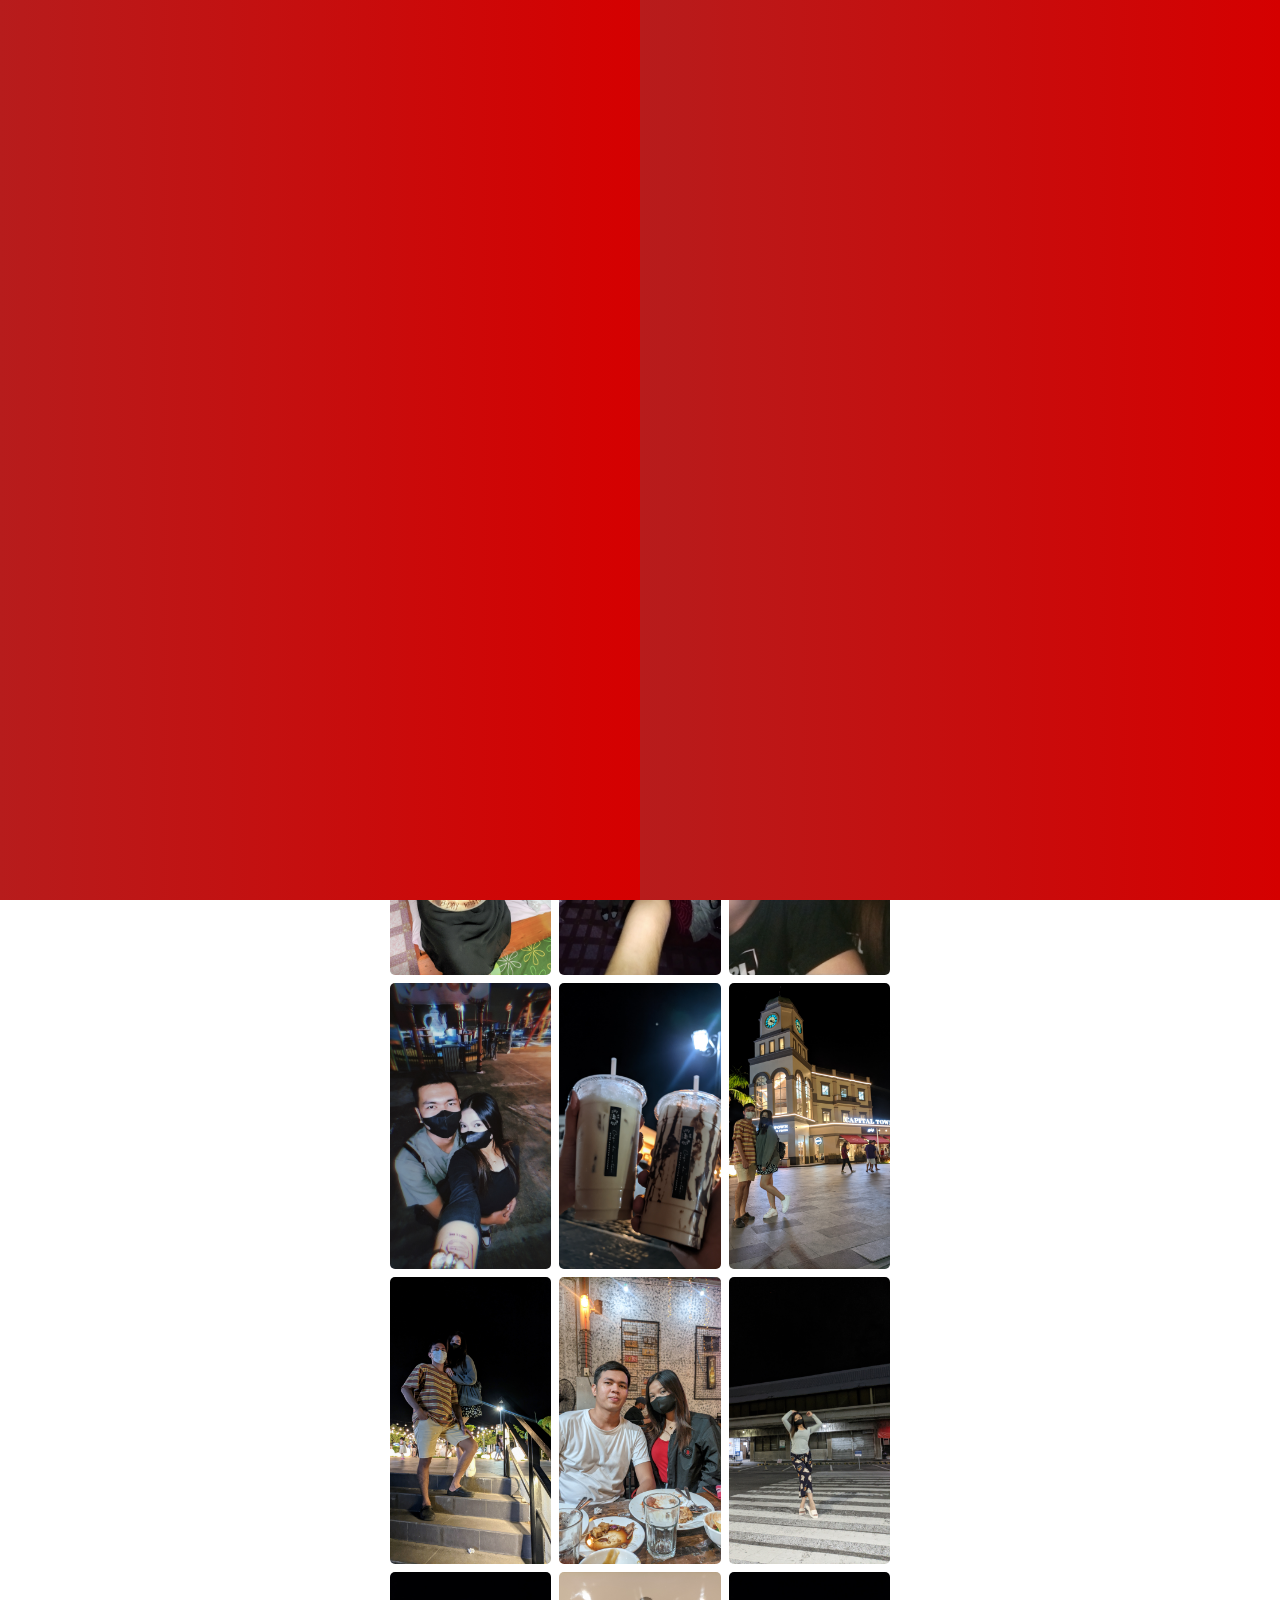
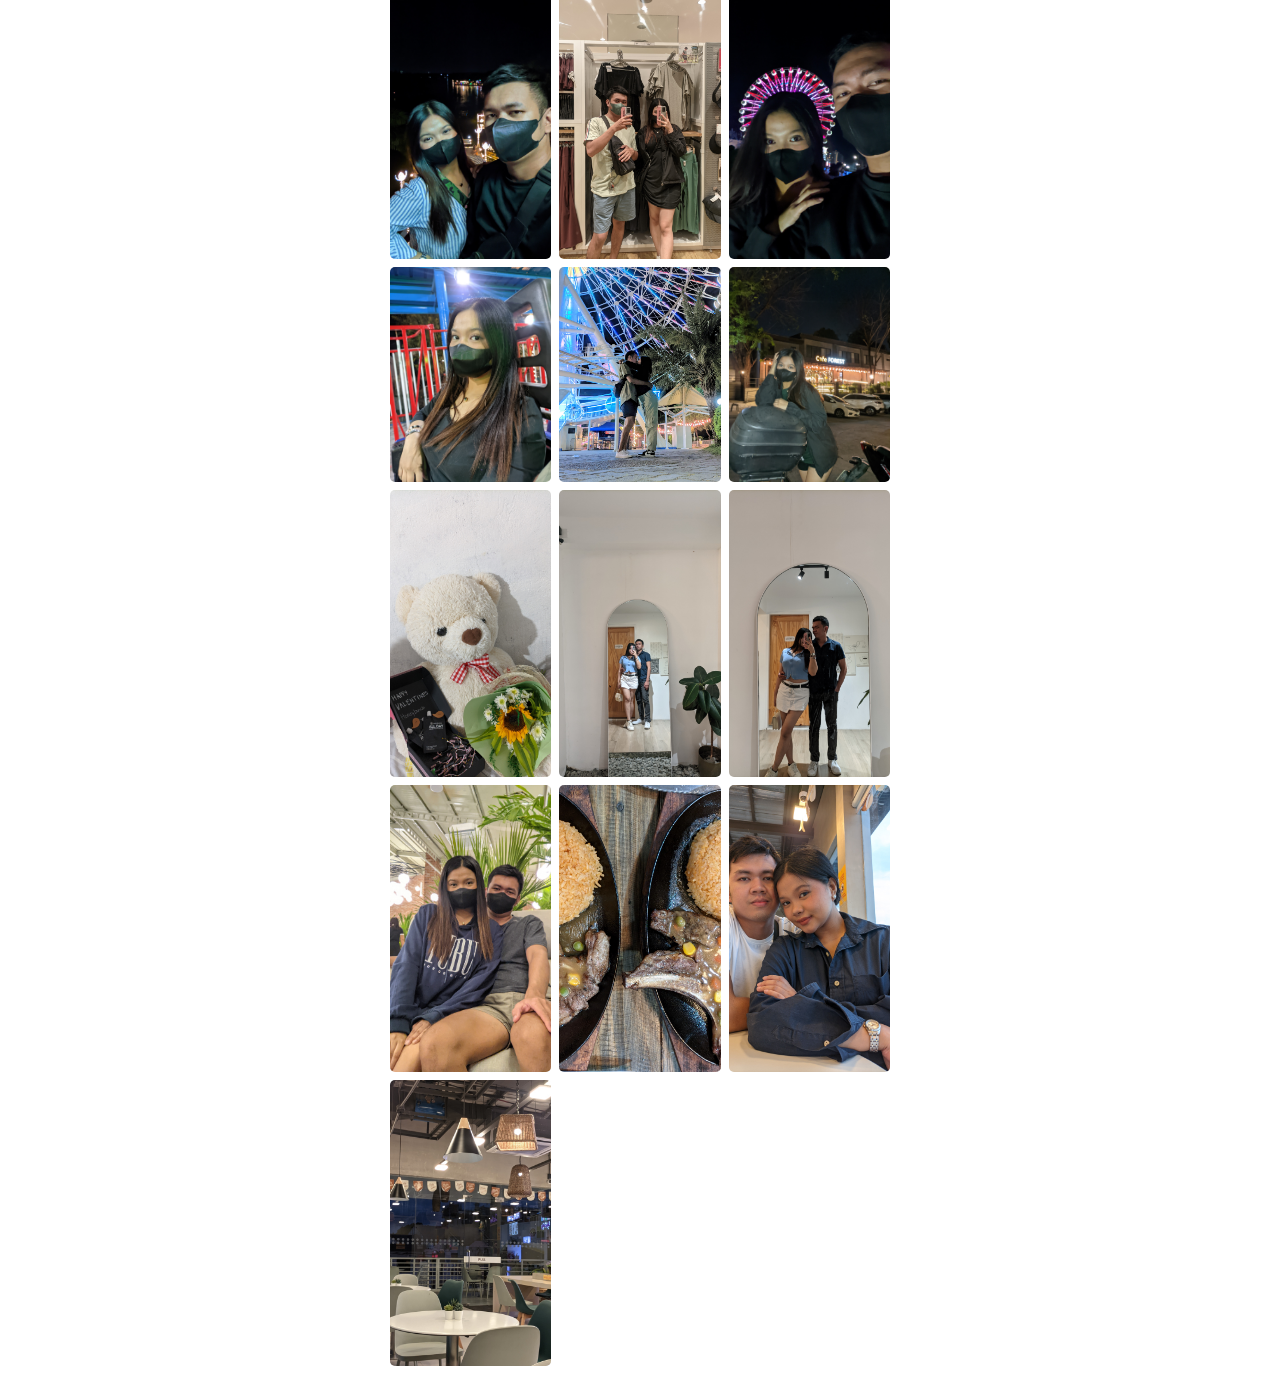
==== welcome.html @ 2fcc1c52 "Update welcome.html" ====
<!DOCTYPE html>
<html lang="en">
<head>
    <meta charset="UTF-8">
    <meta name="viewport" content="width=device-width, initial-scale=1.0">
    <title>Happy Valentines Honeybunch</title>
    <link rel="stylesheet" href="assets/css/styles.css">
    <script src="https://cdn.jsdelivr.net/npm/js-confetti@latest/dist/js-confetti.browser.js"></script>
</head>
<body>
    <audio id="background-audio" src="assets/audio/ElyandAle.mp3" autoplay loop></audio>
    <!-- Theater Opening Effect -->
    <div class="theater">
        <div class="curtain left"></div>
        <div class="curtain right"></div>
    </div>

    <!-- Sticky Valentine's Message -->
    <div class="message">
        <marquee>❤️ Happy Valentines Honeybunch!, I Love you so much ❤️</marquee>
    </div>

    <!-- Modal Structure -->
    <div id="imageModal" class="modal">
        <span class="close" onclick="closeModal()">&times;</span>
        <img class="modal-content" id="modalImage">
        <div class="caption" id="captionText"></div>
    </div>

    <div class="story-container">
        <div class="story"><img src="https://media1.giphy.com/media/v1.Y2lkPTc5MGI3NjExY3ZrYm5zdWcyajg5Y3RoZ215N2s4ZW9jMHM2dnM5ZGhjcGw2bnFvNSZlcD12MV9pbnRlcm5hbF9naWZfYnlfaWQmY3Q9Zw/hlptNTzRTKaUp3bbfd/giphy.gif" alt="Story 1" onclick="openModal(this)"></div>
        <div class="story"><img src="https://media1.giphy.com/media/v1.Y2lkPTc5MGI3NjExemU1b2Q1cjhqbGdscTZrcHQzcGtzaG85d2RjNW1tODhiMG5kYTQ3ciZlcD12MV9pbnRlcm5hbF9naWZfYnlfaWQmY3Q9Zw/W3OIS9xGcRReboyErW/giphy.gif" alt="Story 2" onclick="openModal(this)"></div>
        <div class="story"><img src="https://media0.giphy.com/media/v1.Y2lkPTc5MGI3NjExY3cwZnlyOHhpOHZuZzBvaGU4Zmpid29pODRqdHFuZXdoOXV6bTZ4ZiZlcD12MV9pbnRlcm5hbF9naWZfYnlfaWQmY3Q9Zw/RfbfVlzSAr351y4wuS/giphy.gif" alt="Story 3" onclick="openModal(this)"></div>
        <div class="story"><img src="https://media2.giphy.com/media/v1.Y2lkPTc5MGI3NjExM2U0bG5hdXI5eHhzejE5NW9oaTF1bGx6dWtiMWRieGU0MnM5NmR2cSZlcD12MV9pbnRlcm5hbF9naWZfYnlfaWQmY3Q9Zw/XQQRly99Dr2mQZ4oWt/giphy.gif" alt="Story 4" onclick="openModal(this)"></div>
        <div class="story"><img src="https://media1.giphy.com/media/v1.Y2lkPTc5MGI3NjExc2xiMnplc3BwcWR6cGtyb2oxMmYxb3hmZXJiMzIyZnRmdGRjdWNhNyZlcD12MV9pbnRlcm5hbF9naWZfYnlfaWQmY3Q9Zw/l0Ex5p8KpFUIslUoU/giphy.gif" alt="Story 1" onclick="openModal(this)"></div>
    </div>
    <!-- Instagram-Style Photo Grid -->
    <div class="photo-grid">
        <img src="assets/images/08.jpg" alt="Photo 1" onclick="openModal(this)">
        <img src="assets/images/09.jpg" alt="Photo 2" onclick="openModal(this)">
        <img src="assets/images/10.jpg" alt="Photo 3" onclick="openModal(this)">
        <img src="assets/images/11.jpg" alt="Photo 4" onclick="openModal(this)">
        <img src="assets/images/12.jpg" alt="Photo 5" onclick="openModal(this)">
        <img src="assets/images/13.jpg" alt="Photo 6" onclick="openModal(this)">
        <img src="assets/images/14.jpg" alt="Photo 7" onclick="openModal(this)">
        <img src="assets/images/15.jpg" alt="Photo 8" onclick="openModal(this)">
        <img src="assets/images/16.jpg" alt="Photo 9" onclick="openModal(this)">
        <img src="assets/images/17.jpg" alt="Photo 10" onclick="openModal(this)">
        <img src="assets/images/18.jpg" alt="Our first date" onclick="openModal(this)">
        <img src="assets/images/19.jpg" alt="Photo 12" onclick="openModal(this)">
        <img src="assets/images/20.jpg" alt="Photo 13" onclick="openModal(this)">
        <img src="assets/images/21.jpg" alt="Photo 14" onclick="openModal(this)">
        <img src="assets/images/22.jpg" alt="Photo 15" onclick="openModal(this)">
        <img src="assets/images/23.jpg" alt="Photo 16" onclick="openModal(this)">
        <img src="assets/images/24.jpg" alt="Photo 17" onclick="openModal(this)">
        <img src="assets/images/25.jpg" alt="Photo 18" onclick="openModal(this)">
        <img src="assets/images/26.jpg" alt="Photo 19" onclick="openModal(this)">
        <img src="assets/images/27.jpg" alt="Photo 20" onclick="openModal(this)">
        <img src="assets/images/28.jpg" alt="Photo 21" onclick="openModal(this)">
        <img src="assets/images/29.jpg" alt="Photo 22" onclick="openModal(this)">
        <img src="assets/images/30.jpg" alt="Photo 23" onclick="openModal(this)">
        <img src="assets/images/31.jpg" alt="Photo 24" onclick="openModal(this)">
        <img src="assets/images/32.jpg" alt="Photo 25" onclick="openModal(this)">
        <img src="assets/images/33.jpg" alt="Photo 26" onclick="openModal(this)">
        <img src="assets/images/34.jpg" alt="Photo 27" onclick="openModal(this)">
        <img src="assets/images/35.jpg" alt="Photo 28" onclick="openModal(this)">
    </div>

    <script src="assets/js/script.js"></script>
    <script>
        document.addEventListener('DOMContentLoaded', function() {
            const audio = document.getElementById('background-audio');
            if (audio) {
            audio.play().catch(() => console.log("Autoplay blocked, requires user interaction"));
            }
      });
    </script>
   
</body>
</html>
---- assets/css/styles.css ----
/* General Styles */
body {
    font-family: Verdana, Geneva, Tahoma, sans-serif;
    width: 100%;
    height: 100vh;
    background-image: url(../images/bg.jpg);
    background-size: cover;
    background-position: center;
    background-repeat: no-repeat;
    margin: 0;
    display: flex;
    flex-direction: column;
    align-items: center;
    overflow-x: hidden;
    background-attachment: fixed;
}

/* Modal covers the entire screen */
.modal {
    display: none; /* Hidden by default */
    position: fixed;
    z-index: 1000;
    left: 0;
    top: 0;
    width: 100%;
    height: 100%;
    background-color: rgba(0, 0, 0, 0.9); /* Semi-transparent background */
    justify-content: center;
    align-items: center;
    overflow: hidden; /* Prevents scrollbars */
  }
  
  /* Ensure the image scales to fit the screen */
  .modal-content {
    max-width: 100%;
    max-height: 100%;
    object-fit: contain; /* Scale image without cropping */
    border-radius: 8px;
  }
  
  /* Caption styling */
  .caption {
    margin-top: 15px;
    color: #ccc;
    font-size: 1.2em;
    text-align: center;
  }
  
  /* Optional close button styling */
  .close {
    position: absolute;
    top: 20px;
    right: 35px;
    color: #f1f1f1;
    font-size: 40px;
    font-weight: bold;
    cursor: pointer;
  }

.close:hover {
    color: red;
}

/* Sticky Valentine's Message */
.message {
    color: white;
    font-size: 2rem;
    font-weight: bold;
    text-align: center;
    position: fixed;
    opacity: 0;
    top: 0;
    left: 0;
    width: 100%;
    background: rgba(44, 44, 44, 0.973);
    padding: 15px 0;
    z-index: 1000;
    animation: fadeIn 2s ease-in-out 2s forwards;
}

.story-container {
    margin-top: 80px; /* Increase to avoid overlap */
    width: 100%;
    padding: 10px;
    display: flex;
    gap: 10px;


}

.story {
    min-width: 70px;
    height: 70px;
    border-radius: 50%;
    overflow: hidden;
    border: 3px solid #ff4081;
    display: flex;
    justify-content: center;
    align-items: center;
}

.story img {
    width: 100%;
    height: 100%;
    object-fit: cover;
    border-radius: 50%;
}

/* Instagram-Style Photo Grid */
.photo-grid {
    display: grid;
    grid-template-columns: repeat(auto-fit, minmax(120px, 1fr));
    gap: 8px;
    padding: 15px;
    max-width: 500px;
    margin-top: 50px;
}

.photo-grid img {
    width: 100%;
    height: 100%;
    object-fit: cover;
    border-radius: 5px;
}

/* Theater Curtains */
.theater {
    position: absolute;
    width: 100%;
    height: 100%;
    display: flex;
    justify-content: space-between;
    overflow: hidden;
}

.curtain {
    width: 50%;
    height: 100%;
    background: linear-gradient(to right, #b71c1c, #d50000);
    position: absolute;
    top: 0;
}

.left {
    left: 0;
    animation: open-left 2s ease-in-out forwards;
}

.right {
    right: 0;
    animation: open-right 2s ease-in-out forwards;
}

@keyframes open-left {
    from { transform: translateX(0); }
    to { transform: translateX(-100%); }
}

@keyframes open-right {
    from { transform: translateX(0); }
    to { transform: translateX(100%); }
}

@keyframes fadeIn {
    from { opacity: 0; transform: scale(0.8); }
    to { opacity: 1; transform: scale(1); }
}

/* Responsive Design */
@media (max-width: 600px) {
    .photo-grid {
        grid-template-columns: repeat(2, 1fr); /* 2 columns on mobile */
    }

    .story-container {
        width: 95%;
        padding: 5px;
    }

    .story {
        min-width: 60px;
        height: 60px;
    }
}

@media (min-width: 768px) {
    .photo-grid {
        grid-template-columns: repeat(3, 1fr); /* 3 columns on larger screens */
    }
}
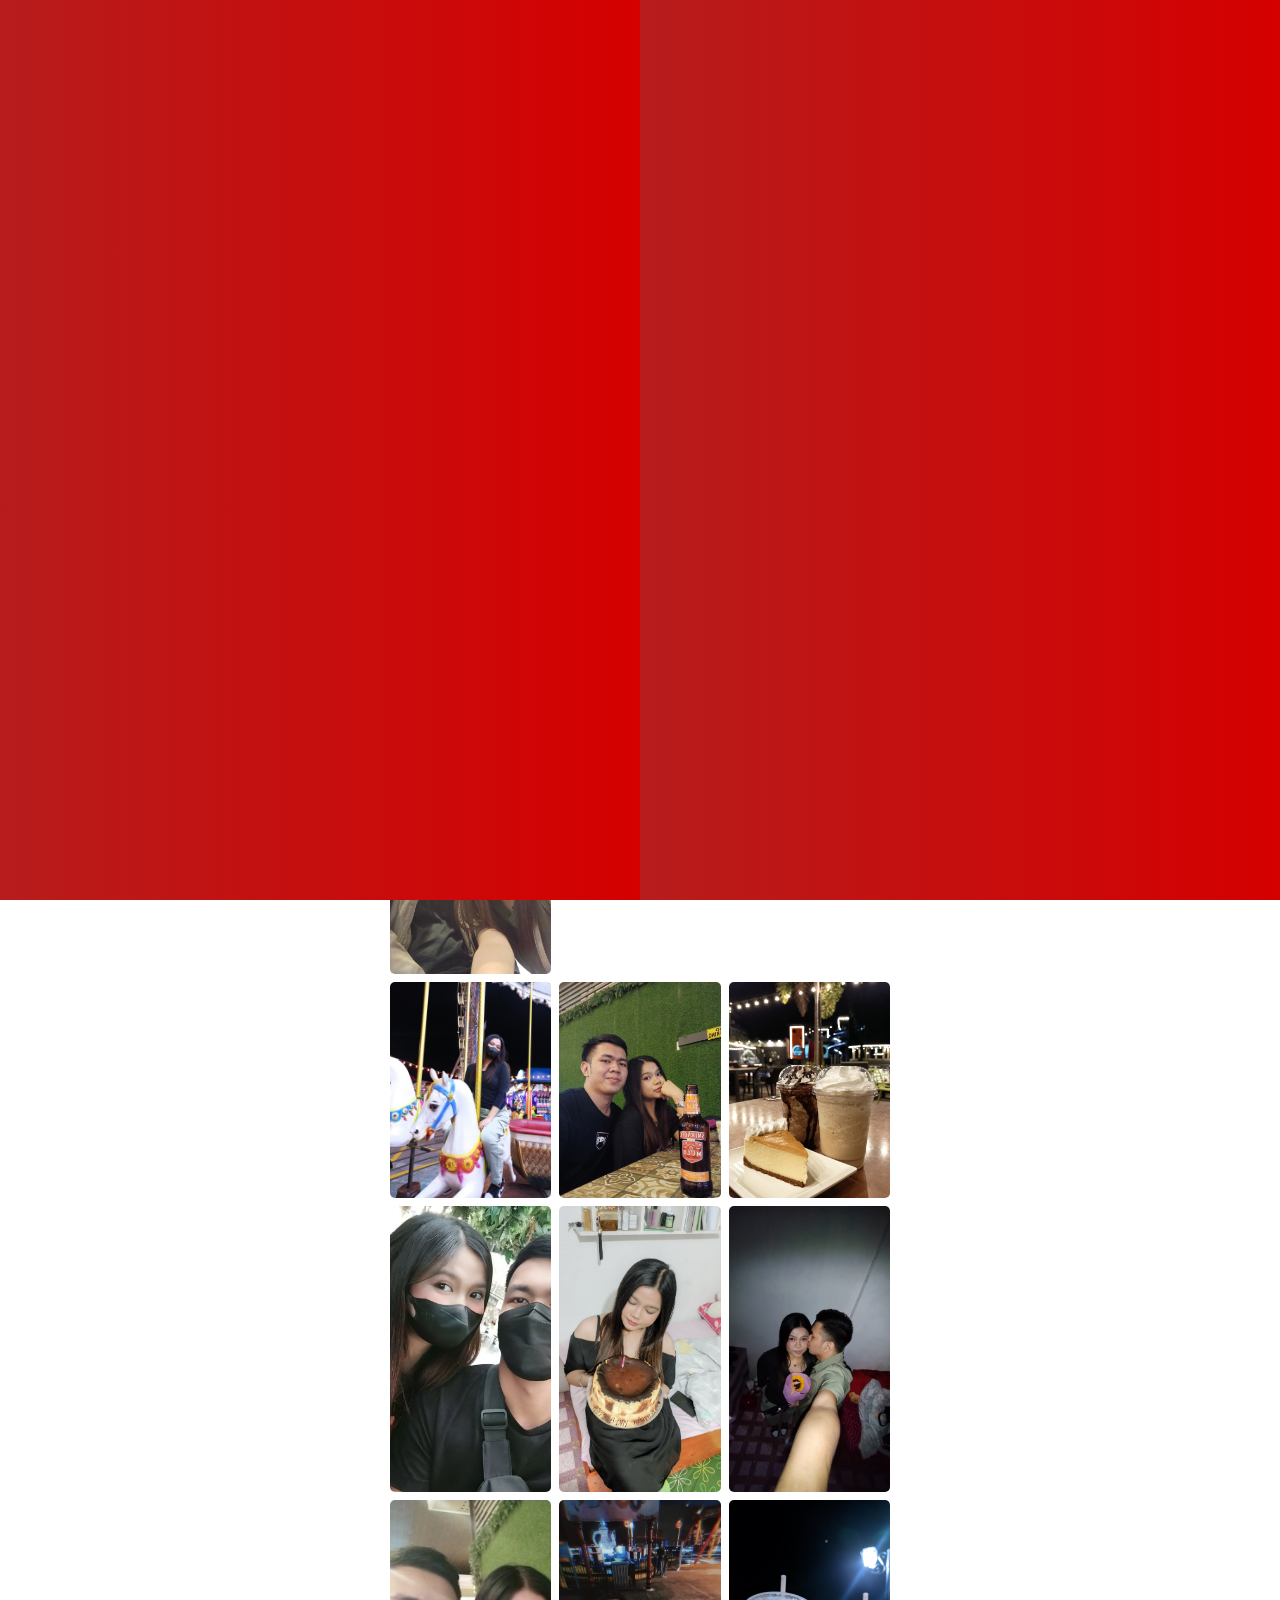
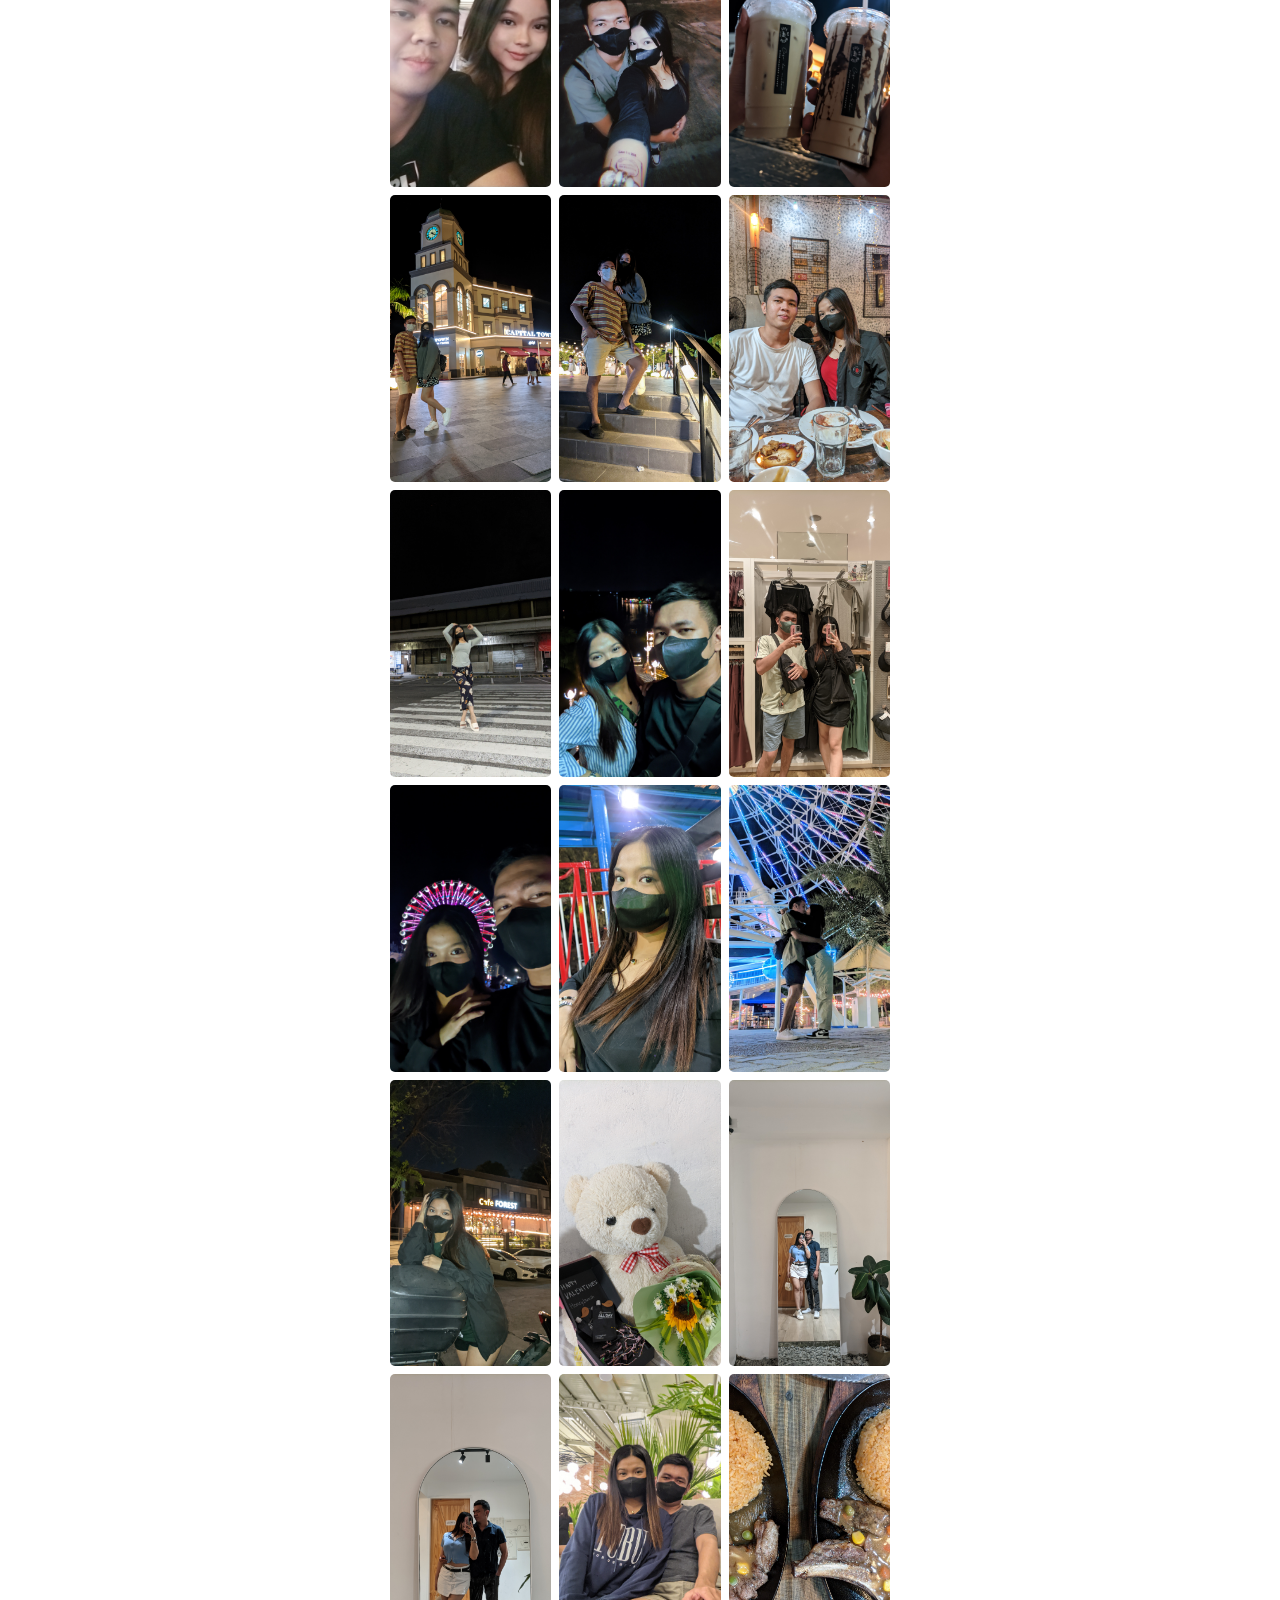
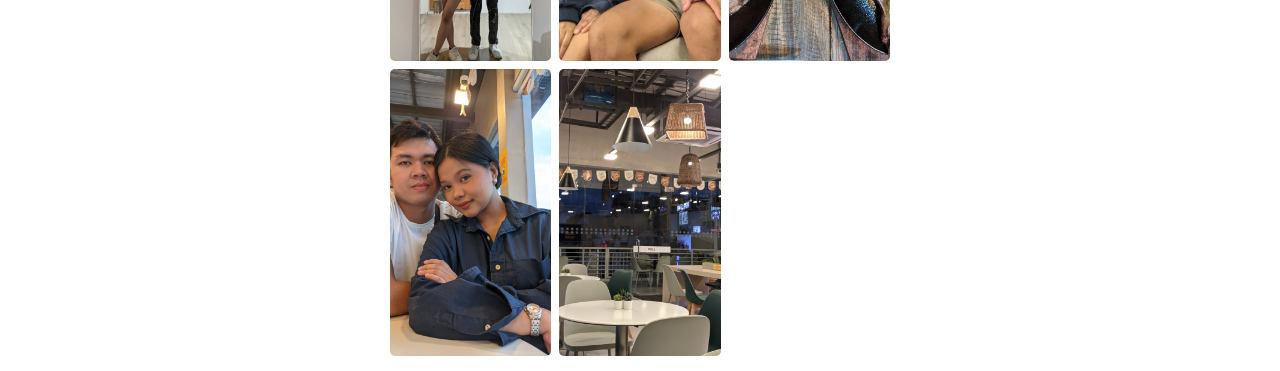
==== commit 699669a6: "Update welcome.html" ====
--- a/welcome.html
+++ b/welcome.html
@@ -36,15 +36,22 @@
     </div>
     <!-- Instagram-Style Photo Grid -->
     <div class="photo-grid">
-        <img src="assets/images/08.jpg" alt="Photo 1" onclick="openModal(this)">
-        <img src="assets/images/09.jpg" alt="Photo 2" onclick="openModal(this)">
-        <img src="assets/images/10.jpg" alt="Photo 3" onclick="openModal(this)">
-        <img src="assets/images/11.jpg" alt="Photo 4" onclick="openModal(this)">
-        <img src="assets/images/12.jpg" alt="Photo 5" onclick="openModal(this)">
-        <img src="assets/images/13.jpg" alt="Photo 6" onclick="openModal(this)">
-        <img src="assets/images/14.jpg" alt="Photo 7" onclick="openModal(this)">
-        <img src="assets/images/15.jpg" alt="Photo 8" onclick="openModal(this)">
-        <img src="assets/images/16.jpg" alt="Photo 9" onclick="openModal(this)">
+        <img src="assets/images/11.jpg" alt="Photo 11" onclick="openModal(this)">
+        <img src="assets/images/02.jpg" alt="Photo 11" onclick="openModal(this)">
+        <img src="assets/images/03.jpg" alt="Photo 11" onclick="openModal(this)">
+        <img src="assets/images/44.jpg" alt="Photo 11" onclick="openModal(this)">
+        <img src="assets/images/05.jpg" alt="Photo 11" onclick="openModal(this)">
+        <img src="assets/images/06.jpg" alt="Photo 11" onclick="openModal(this)">
+        <img src="assets/images/07.jpg" alt="Photo 11" onclick="openModal(this)">
+        <img src="assets/images/08.jpg" alt="Photo 11" onclick="openModal(this)">
+        <img src="assets/images/09.jpg" alt="Photo 02" onclick="openModal(this)">
+        <img src="assets/images/10.jpg" alt="Photo 03" onclick="openModal(this)">
+        <img src="assets/images/11.jpg" alt="Photo 44" onclick="openModal(this)">
+        <img src="assets/images/12.jpg" alt="Photo 05" onclick="openModal(this)">
+        <img src="assets/images/13.jpg" alt="Photo 06" onclick="openModal(this)">
+        <img src="assets/images/14.jpg" alt="Photo 07" onclick="openModal(this)">
+        <img src="assets/images/15.jpg" alt="Photo 08" onclick="openModal(this)">
+        <img src="assets/images/16.jpg" alt="Photo 09" onclick="openModal(this)">
         <img src="assets/images/17.jpg" alt="Photo 10" onclick="openModal(this)">
         <img src="assets/images/18.jpg" alt="Our first date" onclick="openModal(this)">
         <img src="assets/images/19.jpg" alt="Photo 12" onclick="openModal(this)">
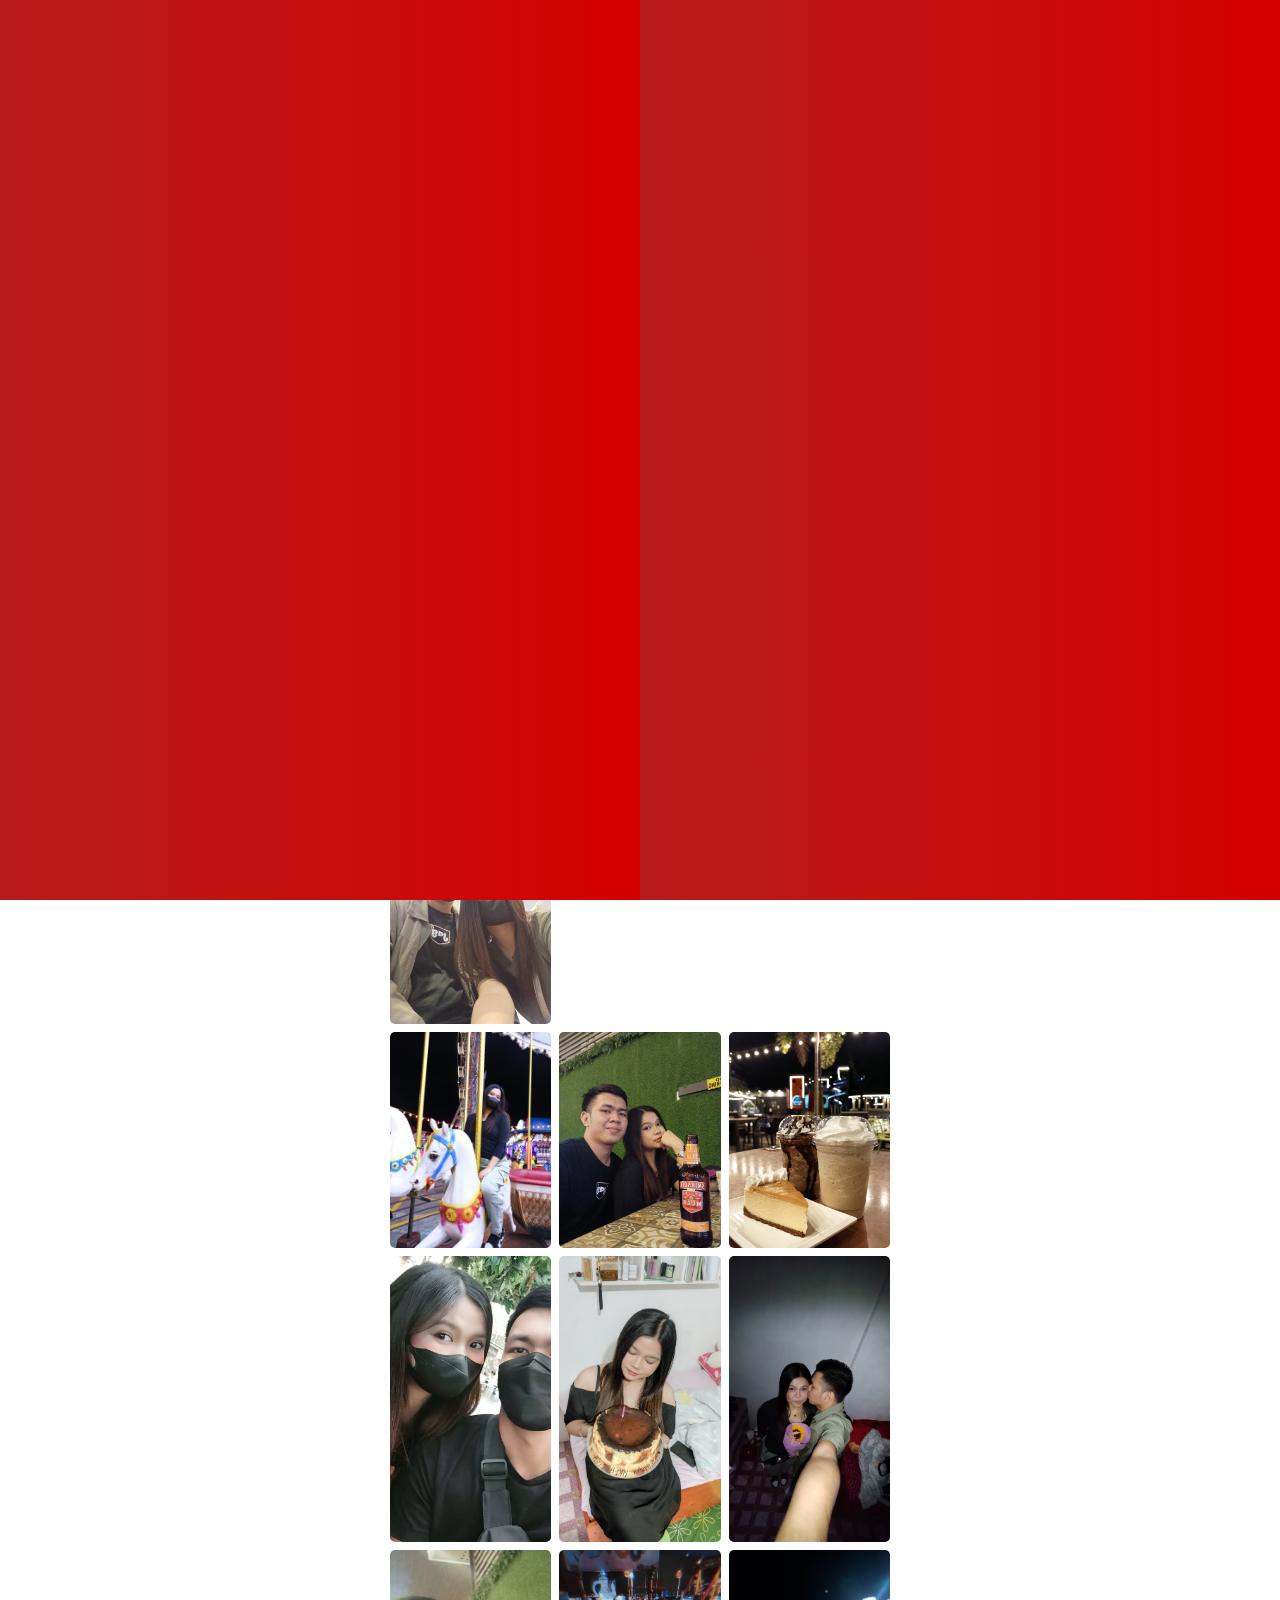
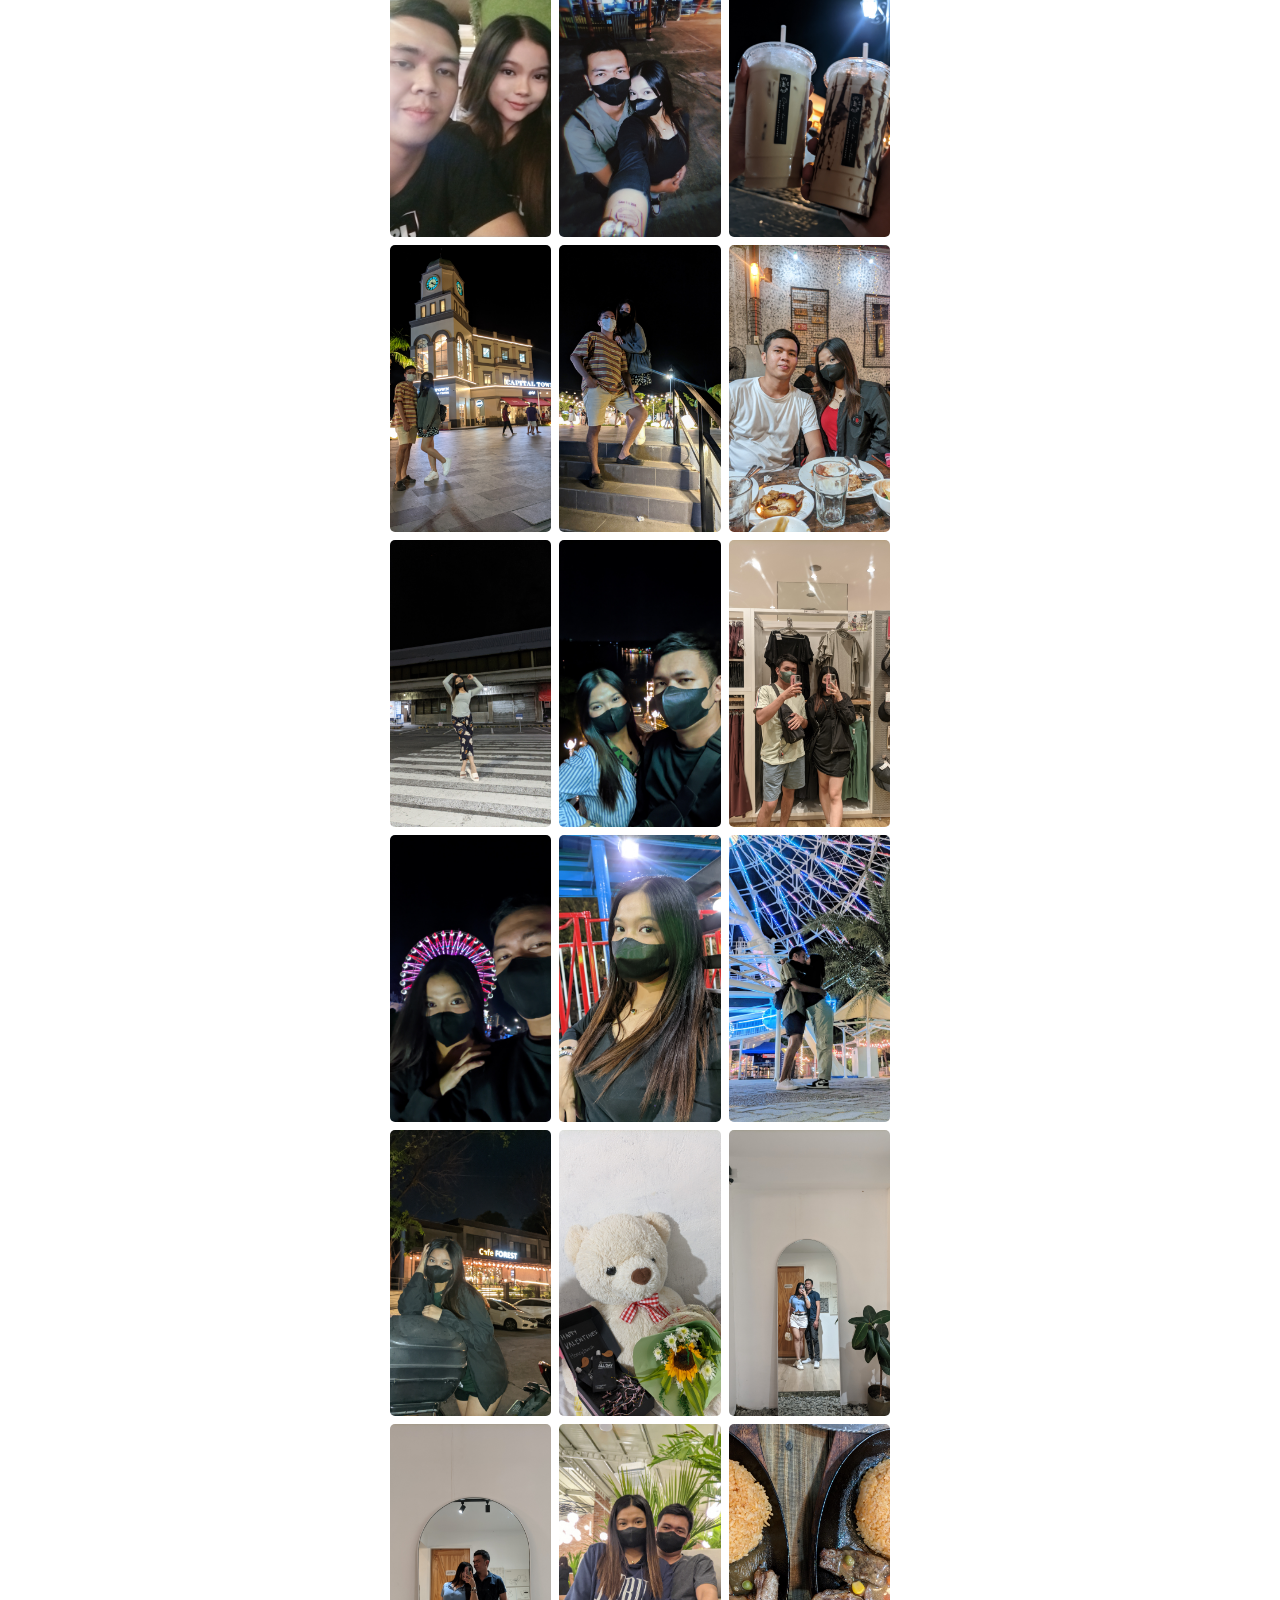
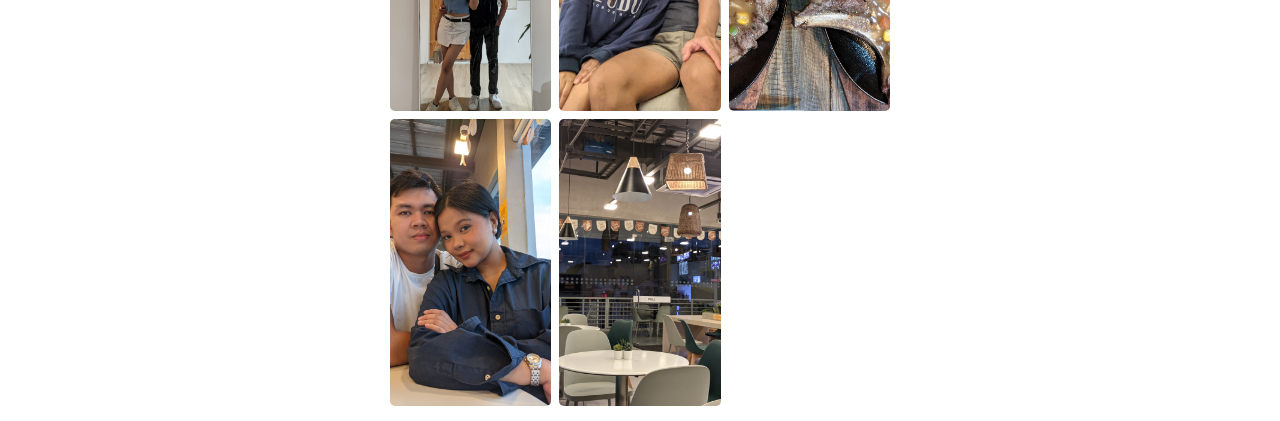
==== commit 46477a3e: "Update welcome.html" ====
--- a/welcome.html
+++ b/welcome.html
@@ -17,7 +17,7 @@
 
     <!-- Sticky Valentine's Message -->
     <div class="message">
-        <marquee>❤️ Happy Valentines Honeybunch!, I Love you so much ❤️</marquee>
+        <marquee>❤️ Happy Valentines Honeybunch! I Love you so much ❤️</marquee>
     </div>
 
     <!-- Modal Structure -->
@@ -36,10 +36,10 @@
     </div>
     <!-- Instagram-Style Photo Grid -->
     <div class="photo-grid">
-        <img src="assets/images/11.jpg" alt="Photo 11" onclick="openModal(this)">
-        <img src="assets/images/02.jpg" alt="Photo 11" onclick="openModal(this)">
+        <img src="assets/images/01.jpeg" alt="Photo 11" onclick="openModal(this)">
+        <img src="assets/images/02.jpeg" alt="Photo 11" onclick="openModal(this)">
         <img src="assets/images/03.jpg" alt="Photo 11" onclick="openModal(this)">
-        <img src="assets/images/44.jpg" alt="Photo 11" onclick="openModal(this)">
+        <img src="assets/images/04.jpeg" alt="Photo 11" onclick="openModal(this)">
         <img src="assets/images/05.jpg" alt="Photo 11" onclick="openModal(this)">
         <img src="assets/images/06.jpg" alt="Photo 11" onclick="openModal(this)">
         <img src="assets/images/07.jpg" alt="Photo 11" onclick="openModal(this)">
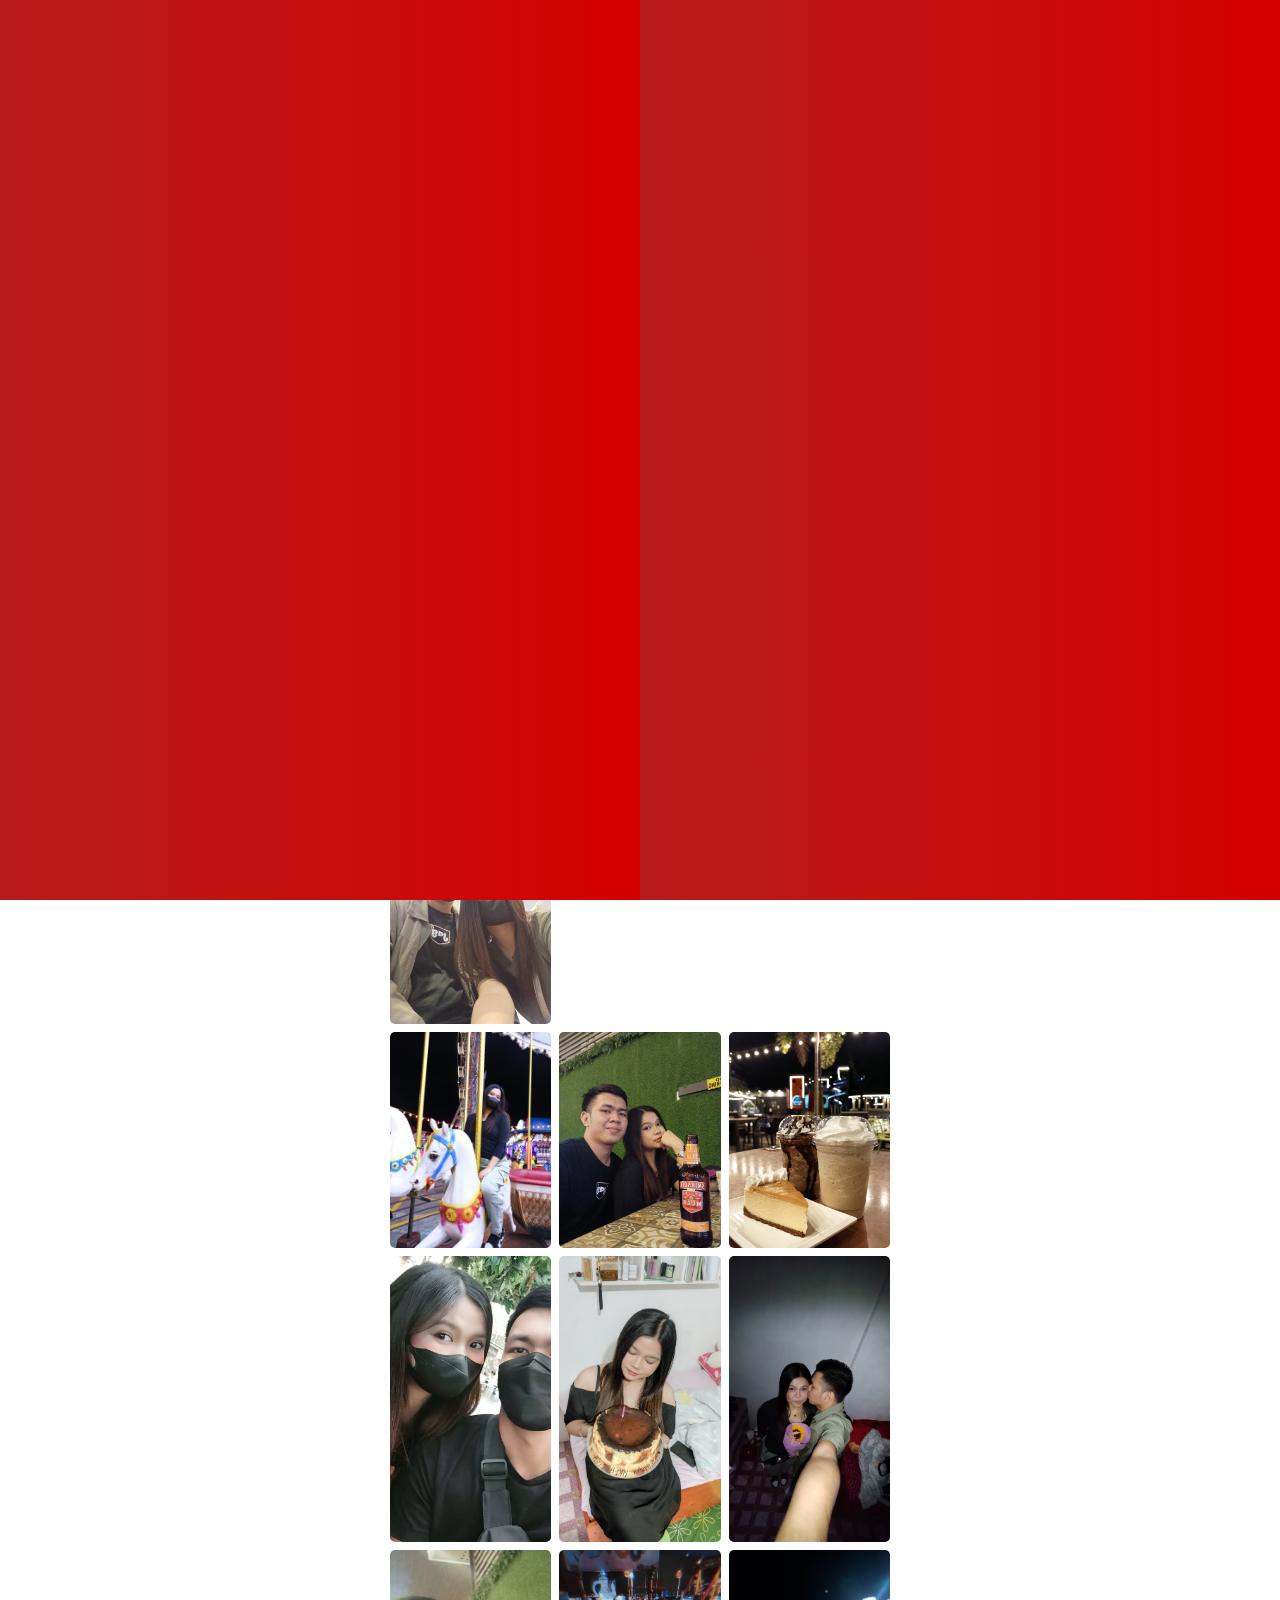
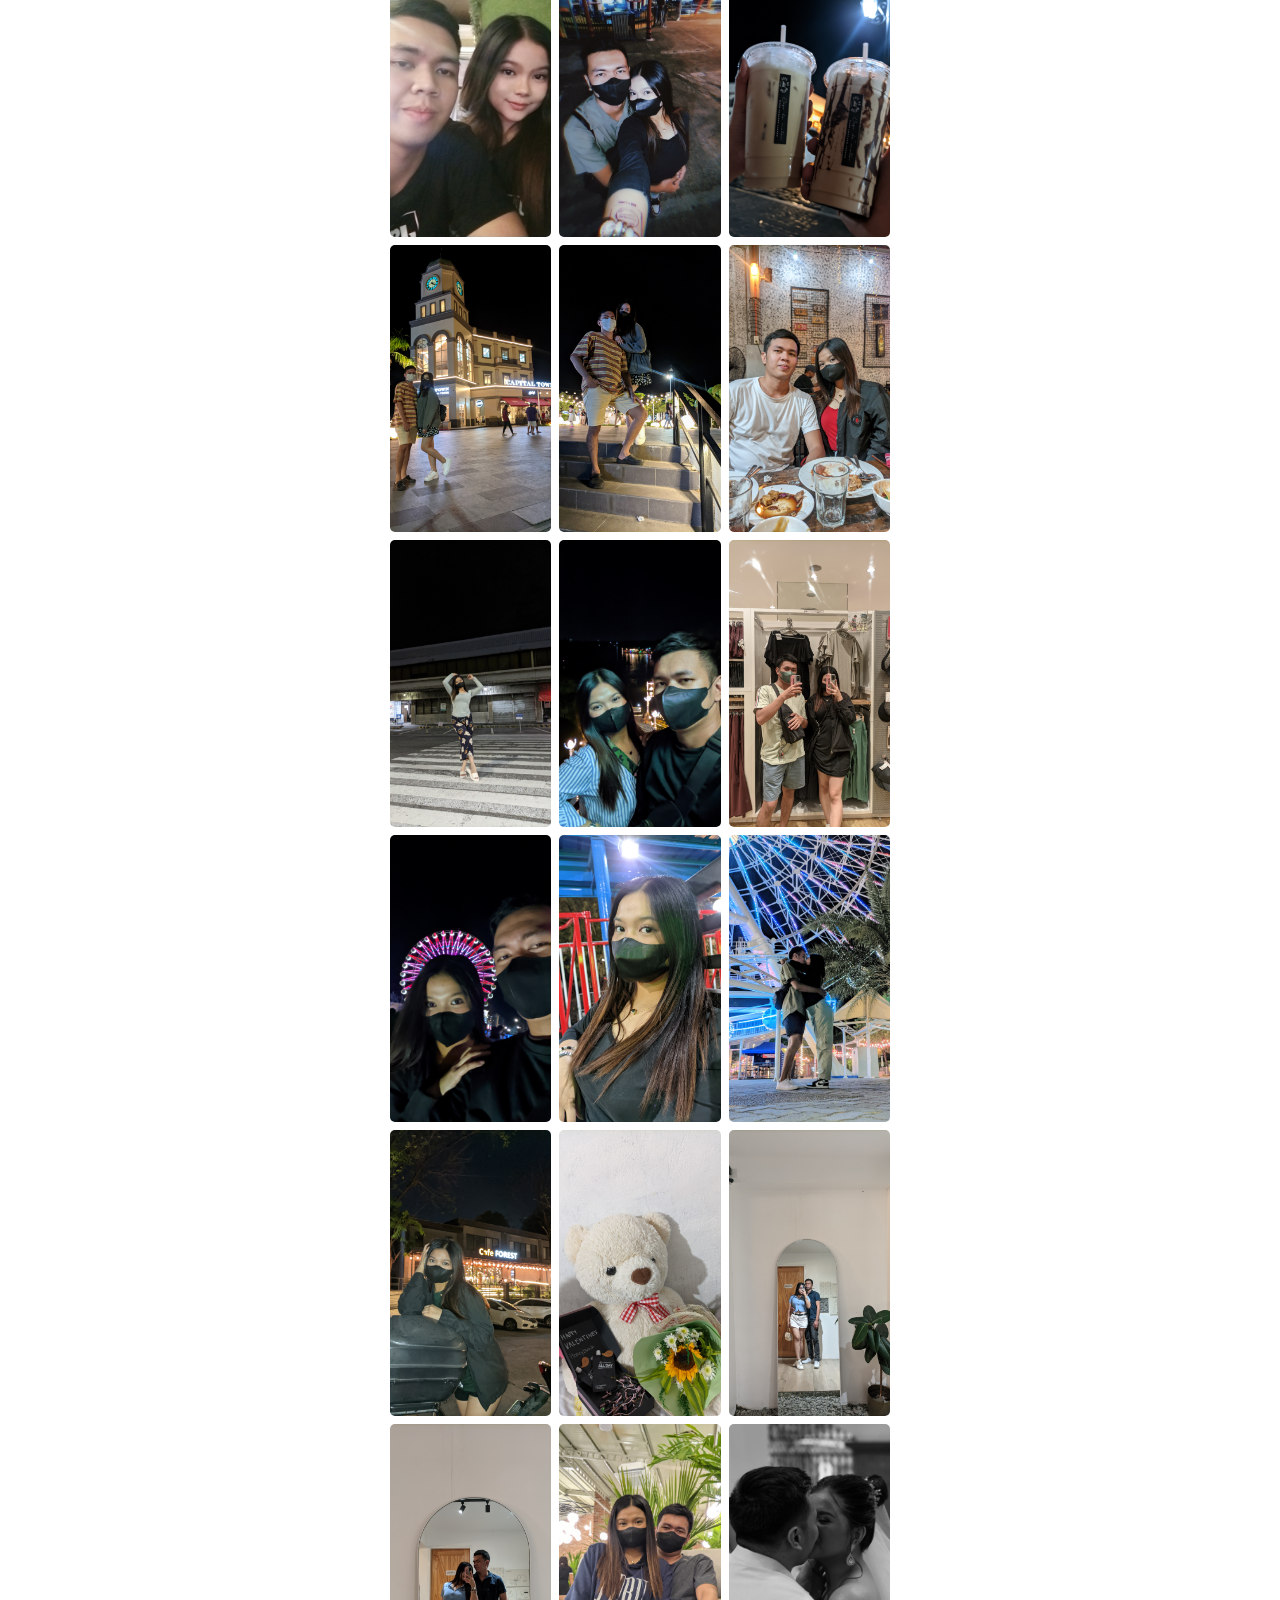
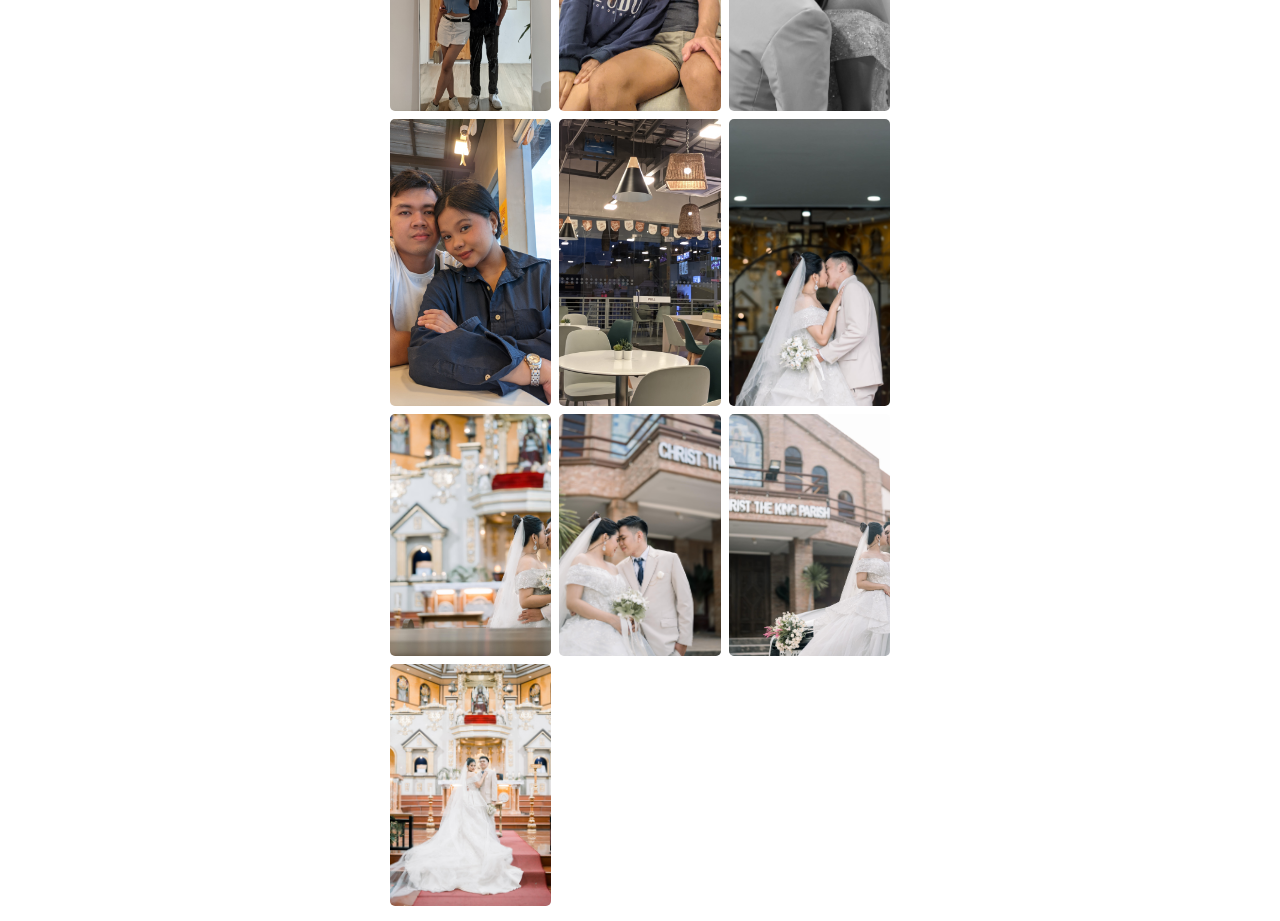
==== commit 84c7b8f5: "Update welcome.html" ====
--- a/welcome.html
+++ b/welcome.html
@@ -71,6 +71,11 @@
         <img src="assets/images/33.jpg" alt="Photo 26" onclick="openModal(this)">
         <img src="assets/images/34.jpg" alt="Photo 27" onclick="openModal(this)">
         <img src="assets/images/35.jpg" alt="Photo 28" onclick="openModal(this)">
+        <img src="assets/images/36.jpg" alt="Photo 28" onclick="openModal(this)">
+        <img src="assets/images/37.jpg" alt="Photo 28" onclick="openModal(this)">
+        <img src="assets/images/38.jpg" alt="Photo 28" onclick="openModal(this)">
+        <img src="assets/images/39.jpg" alt="Photo 28" onclick="openModal(this)">
+        <img src="assets/images/40.jpg" alt="Photo 28" onclick="openModal(this)">
     </div>
 
     <script src="assets/js/script.js"></script>
